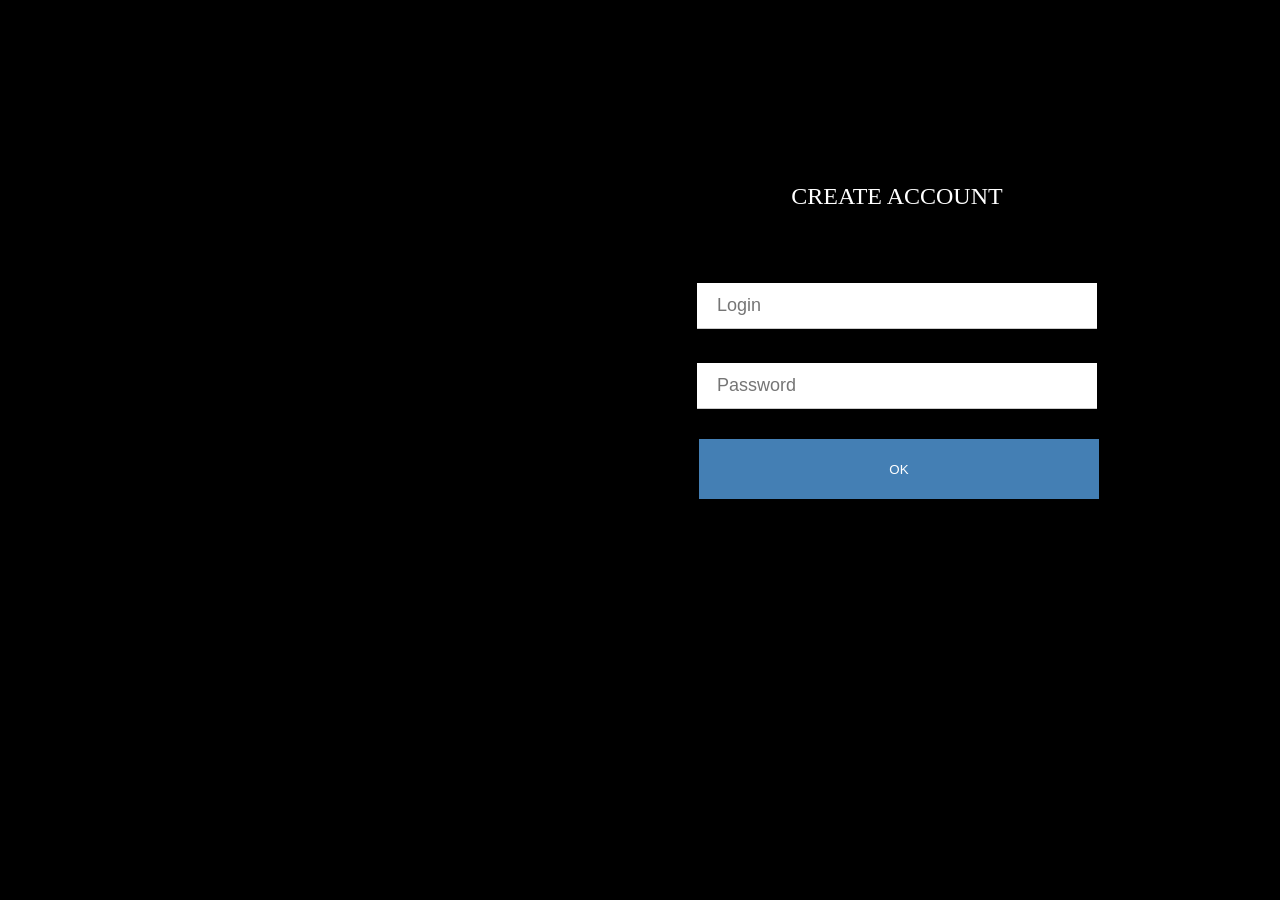
==== chat_almost/create.html @ 680bda31 "w" ====
<!DOCTYPE html>
<html>
<head>
	<meta charser="UTF-8">
	<title>create</title>
	<link rel="stylesheet" type="text/css" href="./index.css" title="stylesheet">
</head>
<body>
<div id="form">
	<div id="motto">CREATE ACCOUNT</div>
	<div id="fields">
<form action="create.php" method="POST">
	<span id="f_login"><input type="text" placeholder="Login" name="login" value="" /></span>
	<br />
	<span id="f_passwd"><input type="password" placeholder="Password" name="passwd" value="" /></span>
	<br />
	<input id="subm" type="submit" name="submit" value="OK" />
</form>

</div>
</div>

</body>
</html>
---- chat_almost/index.css ----
body
{
	margin: 0;
	padding: 0;
	background-image: url("resources/background.jpg") ;
	background-position-x: center;
    background-position-y: center;
    background-size: cover;
    background-repeat-x: no-repeat;
    background-repeat-y: no-repeat;
    background-attachment: fixed;
    background-origin: initial;
    background-clip: initial;
    background-color: rgb(0, 0, 0);
}
#motto
{
	/*position: absolute;*/
    font: 24px Dosics;
    text-align: center;
    padding-top: 25px;
	height: 75px;
	/*border: 1px solid;*/
	color: white;
}
#form
{
	/*position: relative;*/
	background-color: black;
	padding: 30px !important;
	margin: 0px auto;
	width: 400px;
	height: 450px;
	border: 1px solid;
	/*border-radius: 1px;*/
	margin-left: 666px; /* change */
	margin-top: 127px;  /* change */
	padding: 5px;
}

#fields
{
	/*position: absolute;*/
	/*border: 1px solid;*/
	margin-top: 25px;
}

input[type=submit]
{
	width: 100%;
	height: 60px;
    background-color: #447FB4;
    border: none;
    color: white;
    padding: 16px 32px;
    text-decoration: none;
    margin: 4px 2px;
    cursor: pointer;
}
input[type=submit]:hover
{
	background-color: #386F9E;
	/*font: 22px Sans-serif;*/
}

input[type=text], input[type=password]
{
    width: 100%;
    padding: 12px 20px;
    margin: 8px 0;
    box-sizing: border-box;
    font: 18px Sans-serif;
    display:block;
    border:none;
    border-bottom:1px solid #ccc ;
}

#callofgame
{
	margin-top: 170px;
	text-align: center;
	/*position: absolute;*/
	color: white;
}

#callofgame a
{
	text-align: center;
	color: #50AFF0;
    text-decoration: none;    
}

#callofgame a:hover
{
	color: #437CB4;
    text-decoration: none;
}
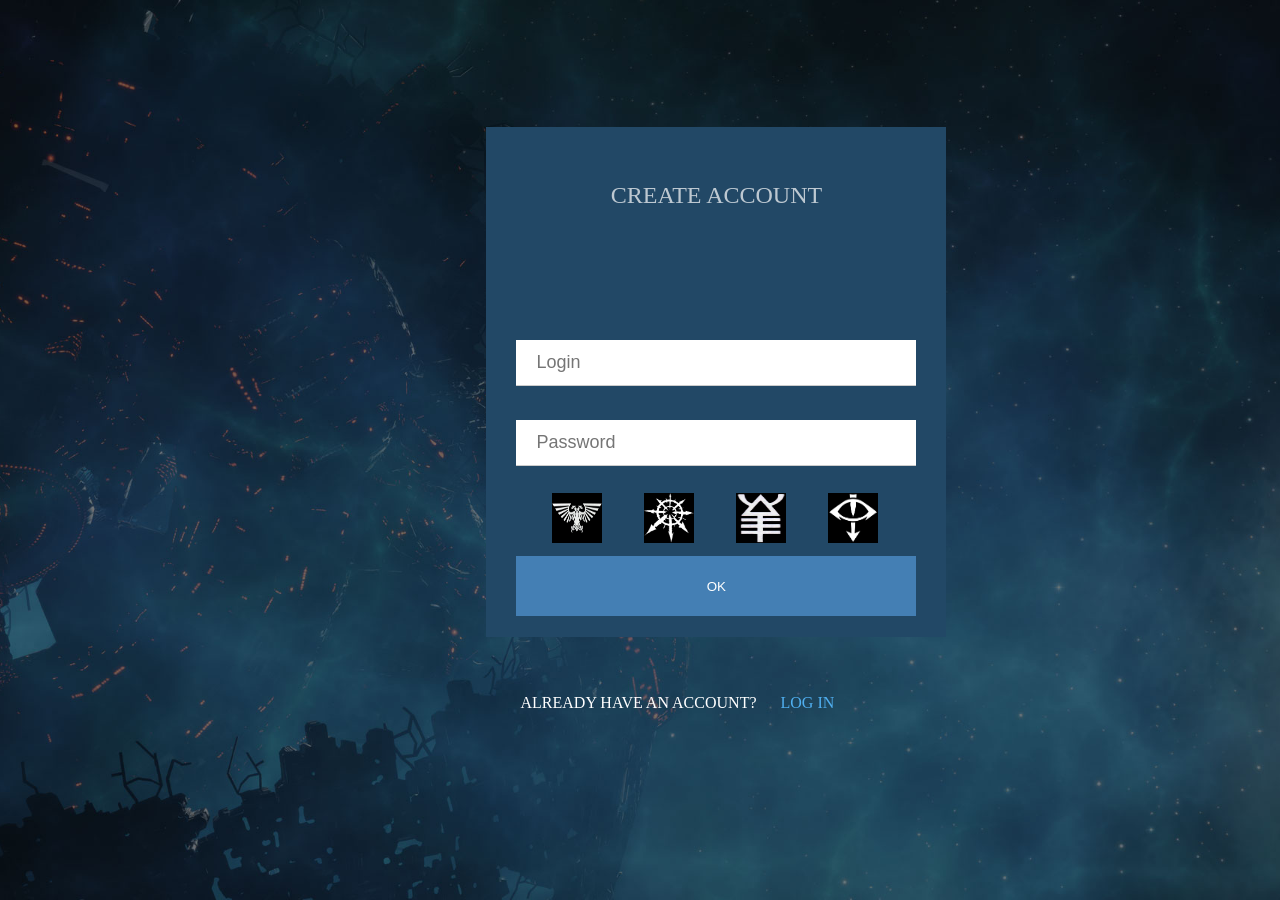
==== commit e1520291: "upgrade" ====
--- a/chat_almost/create.html
+++ b/chat_almost/create.html
@@ -2,8 +2,11 @@
 <html>
 <head>
 	<meta charser="UTF-8">
-	<title>create</title>
+	<title>Space Warriors</title>
 	<link rel="stylesheet" type="text/css" href="./index.css" title="stylesheet">
+	<style>
+
+	</style>
 </head>
 <body>
 <div id="form">
@@ -14,8 +17,27 @@
 	<br />
 	<span id="f_passwd"><input type="password" placeholder="Password" name="passwd" value="" /></span>
 	<br />
+
+
+<div id="al_rads">
+
+	<label> <input type="radio" name="clan" value="uw" id="uw-radio">
+	<img src="resources/clans/Unification_Wars.png" width="50" height="50"  class="clans"></label>
+
+	<label> <input type="radio" name="clan" value="soc" id="soc-radio">
+	<img src="resources/clans/Star_of_Chaos.png" width="50" height="50" class="clans"></label>
+
+	<label> <input type="radio" name="clan" value="ssar" id="ssar-radio">
+	<img src="resources/clans/Striking_Scorpions_Aspect_Rune.png" width="50" height="50" class="clans"></label>
+
+	<label> <input type="radio" name="clan" value="hhe" id="hhe-radio">
+	<img src="resources/clans/Horus_Heresy.png" width="50" height="50" class="clans"></label>
+</div>
+
+
 	<input id="subm" type="submit" name="submit" value="OK" />
 </form>
+<div id="callofgame">ALREADY HAVE AN ACCOUNT? &nbsp;&nbsp;&nbsp;&nbsp;&nbsp;<a href="index.html">LOG IN</a></div>
 
 </div>
 </div>
--- a/chat_almost/index.css
+++ b/chat_almost/index.css
@@ -15,50 +15,57 @@
 }
 #motto
 {
-	/*position: absolute;*/
+	/*margin-left: 50px;*/
+	width:87%;
+	position: absolute;
     font: 24px Dosics;
     text-align: center;
     padding-top: 25px;
 	height: 75px;
 	/*border: 1px solid;*/
 	color: white;
+	opacity: 0.7;
 }
 #form
 {
-	/*position: relative;*/
-	background-color: black;
+	position: relative;
+	background-color: #224866;
+	/*background-color: grey;*/
 	padding: 30px !important;
 	margin: 0px auto;
 	width: 400px;
 	height: 450px;
-	border: 1px solid;
+	/*border: 1px solid;*/
 	/*border-radius: 1px;*/
-	margin-left: 666px; /* change */
+	margin-left: 38vw; /* change */
 	margin-top: 127px;  /* change */
 	padding: 5px;
 }
 
 #fields
 {
-	/*position: absolute;*/
+	position: absolute;
 	/*border: 1px solid;*/
-	margin-top: 25px;
+	margin-top: 175px;
+	width: 70%;
+
+
 }
 
 input[type=submit]
 {
-	width: 100%;
 	height: 60px;
     background-color: #447FB4;
     border: none;
     color: white;
     padding: 16px 32px;
     text-decoration: none;
-    margin: 4px 2px;
+    margin: 8px 0px;
     cursor: pointer;
 }
 input[type=submit]:hover
 {
+
 	background-color: #386F9E;
 	/*font: 22px Sans-serif;*/
 }
@@ -77,10 +84,11 @@
 
 #callofgame
 {
-	margin-top: 170px;
+	margin-top: 70px;
 	text-align: center;
 	/*position: absolute;*/
 	color: white;
+	
 }
 
 #callofgame a
@@ -90,27 +98,137 @@
     text-decoration: none;    
 }
 
-#callofgame a:hover
+#callofgame a:hover , #logout_sw a:hover
 {
 	color: #437CB4;
     text-decoration: none;
 }
 
-
-
-
-
-
-
-
-
-
-
-
-
-
-
-
-
-
-
+label > input
+{ /* HIDE RADIO */
+  visibility: hidden; /* Makes input not-clickable */
+  position: absolute; /* Remove input from document flow */
+}
+label > input + img
+{ /* IMAGE STYLES */
+  cursor:pointer;
+  border:1px solid transparent;
+}
+label > input:checked + img
+{ /* (RADIO CHECKED) IMAGE STYLES */
+  border:1px solid white;
+}
+
+#start_sw
+{
+
+	margin-left: 15%;
+	position: absolute;
+	margin-top: 200px;
+}
+
+#chat_sw
+{
+	margin-left: 70%;
+	position: absolute;
+		margin-top: 200px;
+}
+
+#logout_sw
+{
+	position: absolute;
+	width: 300px;
+	height: 50px;
+	font: 36px Sans-serif;
+	color: white;
+	
+	background-color: #447FB4;
+}
+
+#logout_sw a
+{
+	color: white;
+	opacity: 0.7;
+    text-decoration: none; 
+}
+
+#al_rads label
+{
+	float: left;
+	display: block;
+	
+	margin-left: 10%;
+}
+
+#al_rads img
+{
+	margin-left: -10%;
+}
+form
+{
+	width: 400px;
+
+}
+
+#subm
+{
+	/*position: absolute;*/
+
+	width: 100%;
+}
+
+#poloska
+{
+	margin-left: 9.3%;
+}
+
+
+
+
+
+
+
+
+
+
+
+
+
+
+
+
+
+
+
+
+
+
+
+
+
+
+
+
+
+
+
+
+
+
+
+
+
+
+
+
+
+
+
+
+
+
+
+
+
+
+
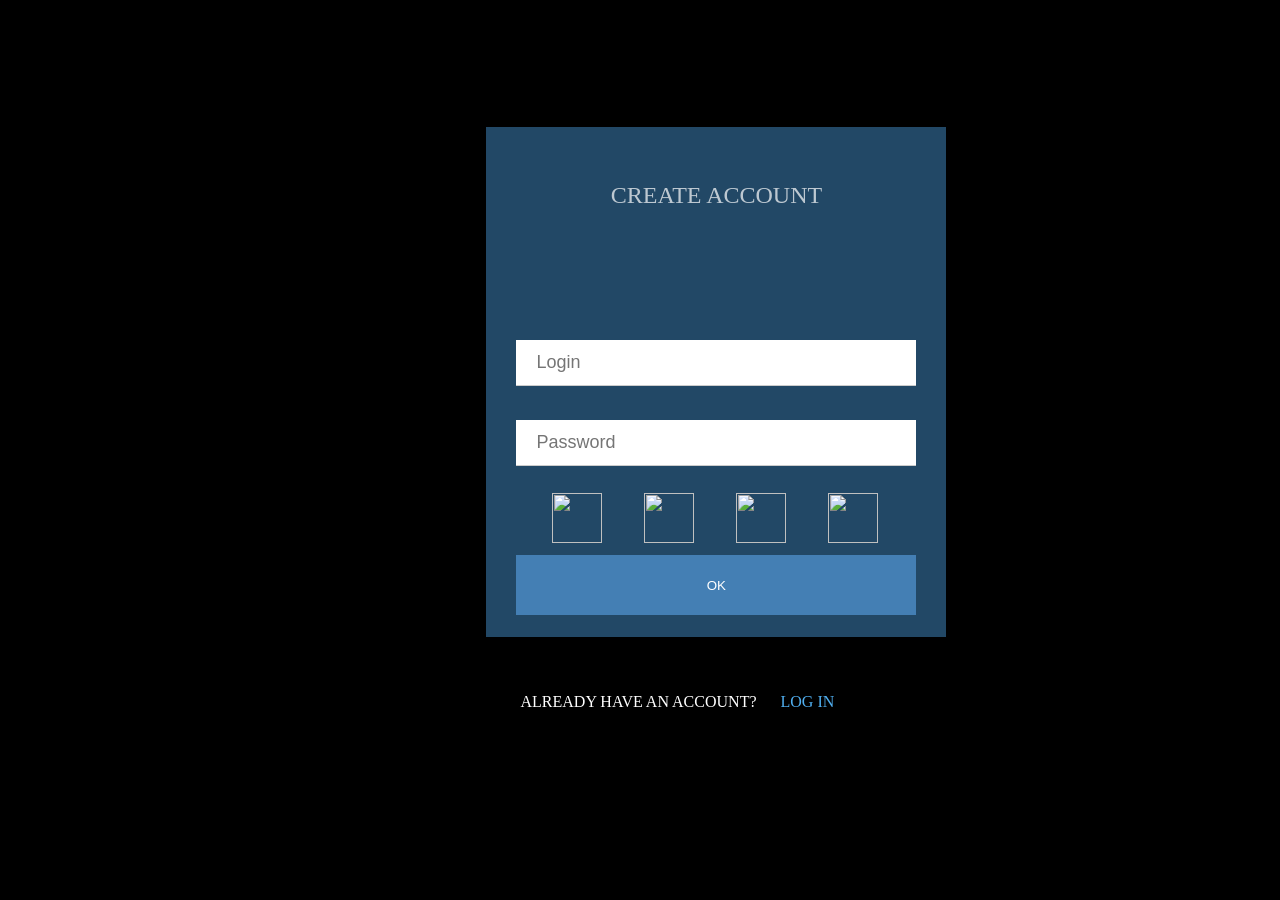
==== commit c9888066: "upgrade" ====
--- a/chat_almost/create.html
+++ b/chat_almost/create.html
@@ -21,16 +21,16 @@
 
 <div id="al_rads">
 
-	<label> <input type="radio" name="clan" value="uw" id="uw-radio">
+	<label> <input type="radio" name="clan" value="uw" id="uw-radio" name="clan" value="">
 	<img src="resources/clans/Unification_Wars.png" width="50" height="50"  class="clans"></label>
 
-	<label> <input type="radio" name="clan" value="soc" id="soc-radio">
+	<label> <input type="radio" name="clan" value="soc" id="soc-radio" name="clan" value="">
 	<img src="resources/clans/Star_of_Chaos.png" width="50" height="50" class="clans"></label>
 
-	<label> <input type="radio" name="clan" value="ssar" id="ssar-radio">
+	<label> <input type="radio" name="clan" value="ssar" id="ssar-radio" name="clan" value="">
 	<img src="resources/clans/Striking_Scorpions_Aspect_Rune.png" width="50" height="50" class="clans"></label>
 
-	<label> <input type="radio" name="clan" value="hhe" id="hhe-radio">
+	<label> <input type="radio" name="clan" value="hhe" id="hhe-radio" name="clan" value="">
 	<img src="resources/clans/Horus_Heresy.png" width="50" height="50" class="clans"></label>
 </div>
 
